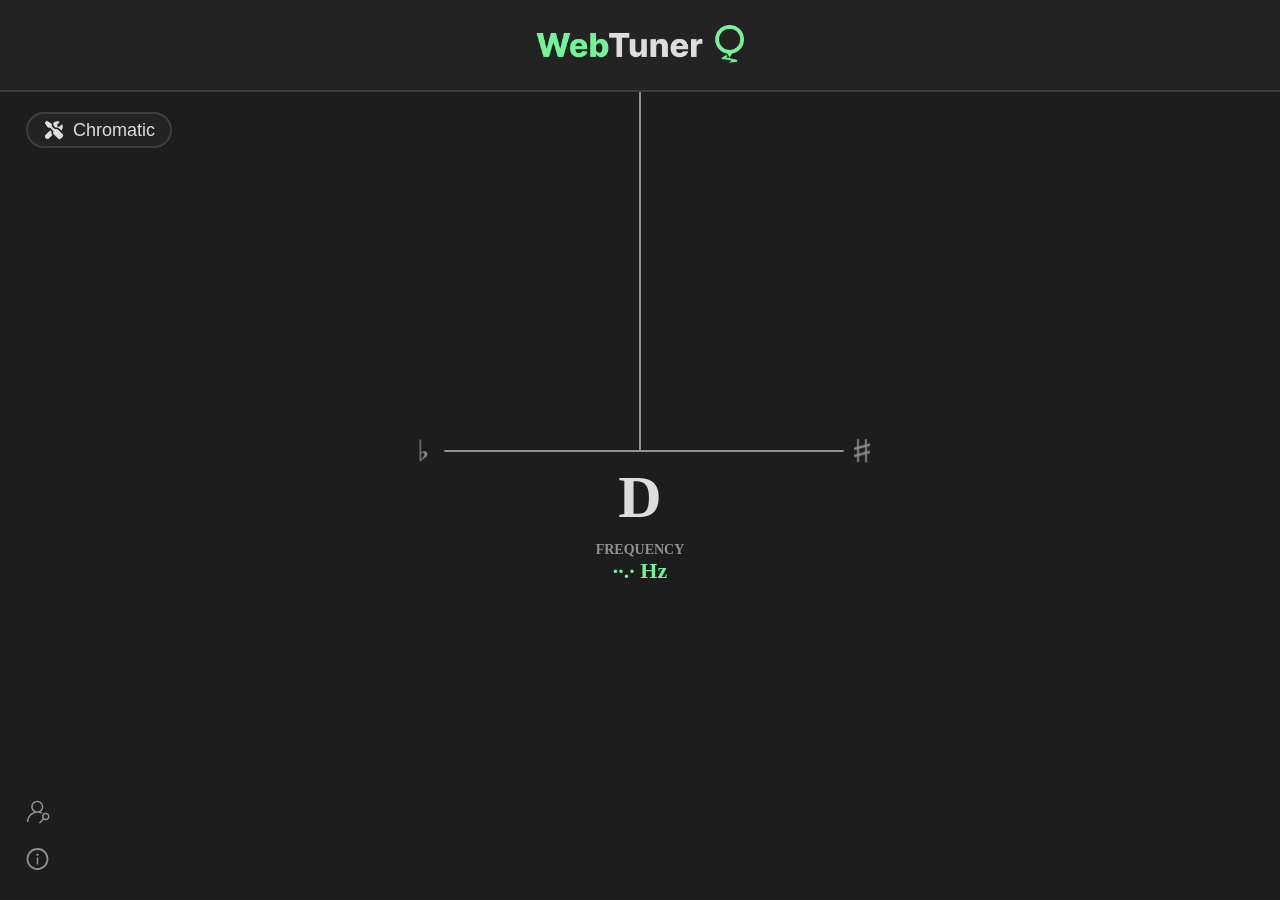
==== index.html @ 8b300e01 "Add initial HTML structure for WebTuner application - Created index.html with layout for tuner inter" ====
<!DOCTYPE html>
<html lang="en">
<head>
    <meta charset="UTF-8">
    <meta name="viewport" content="width=device-width, initial-scale=1.0">
    <title>WebTuner</title>
    <link rel="stylesheet" href="assets/style/style.css">
</head>
<body>
    <header>
        <a href="index.html">
            <img src="assets/img/Logo.png" alt="WebTuner" height="40" id="header-logo">
        </a>
    </header>

    <div class="tuner-container">
        <div class="axis-line">
            <div class="vertical-axis-container">
                <div class="vertical-axis-line"></div>
            </div>
            <div class="horizontal-axis-container">
                <img id="flat-note-icon" src="assets/img/flat note.svg" alt="">
                <div class="horizontal-axis-line"></div>
                <img id="sharp-note-icon" src="assets/img/sharp note.svg" alt="">
            </div>
        </div>
        
        <span id="tuner-note-label">D</span>

        <div class="tuner-content">
            <span class="tuner-content-text">FREQUENCY</span>
            <span id="frequency-label">∙∙.∙ Hz</span>
        </div>
    </div>
    

    <main>
        <div class="content-header">
            <button id="tuner-type-btn">
                <svg xmlns="http://www.w3.org/2000/svg" width="22" height="22" viewBox="0 0 640 640">
                    <path d="M0 0h640v640H0z" fill="none" />
                    <path fill="currentColor" d="M102.8 57.3c5.4-5.4 13.8-6.2 20.2-2l118.9 79.2c8.9 5.9 14.2 15.9 14.2 26.6v49.6l90.8 90.8c33.3-15 73.9-8.9 101.2 18.5l126.1 126.1c18.7 18.7 18.7 49.1 0 67.9l-60.1 60.1c-18.7 18.7-49.1 18.7-67.9 0L320.1 448c-27.4-27.4-33.5-67.9-18.5-101.2L210.8 256h-49.6c-10.7 0-20.7-5.3-26.6-14.2L55.4 122.9c-4.2-6.3-3.4-14.8 2-20.2zm145 303.5c-6.3 36.9 2.3 75.9 26.2 107.2l-94.9 95c-28.1 28.1-73.7 28.1-101.8 0s-28.1-73.7 0-101.8l135.4-135.5l35.2 35.1zM416.1 64c20.1 0 39.4 3.7 57.1 10.5c10 3.8 11.8 16.5 4.3 24.1l-56.7 56.7c-3 3-4.7 7.1-4.7 11.3V208c0 8.8 7.2 16 16 16h41.4c4.2 0 8.3-1.7 11.3-4.7l56.7-56.7c7.6-7.5 20.3-5.7 24.1 4.3c6.8 17.7 10.5 37 10.5 57.1c0 43.2-17.2 82.3-45 111.1L482 286c-33.1-33-78.5-45.7-121.1-38.4l-56.8-56.8v-29.7l-.2-5c-.8-12.4-4.4-24.3-10.5-34.9c29.4-35 73.4-57.2 122.7-57.3z" />
                </svg>
                <span id="tuner-type-label">Chromatic</span>
            </button>
        </div>

        <div class="main-content">
        </div>

        <div class="corner-nav">

            <!-- Contact SVG -->
            <a href="contact.html">
                <svg class="corner-nav-icon" width="33" height="33" viewBox="0 0 33 33" fill="none" xmlns="http://www.w3.org/2000/svg">
                    <g clip-path="url(#clip0_5_156)">
                        <path d="M23.2343 17.9472C22.7003 18.4042 22.2452 18.9119 21.8692 19.4704C20.9973 19.0475 20.091 18.7399 19.1501 18.5474C18.2092 18.3549 17.2492 18.2617 16.27 18.2678C15.1451 18.2867 14.0747 18.4454 13.0588 18.7438C12.0429 19.0423 11.0913 19.4542 10.2042 19.9797C9.31713 20.5051 8.52561 21.1383 7.82968 21.8793C7.13374 22.6203 6.52765 23.438 6.0114 24.3322C5.49515 25.2265 5.11562 26.1965 4.87281 27.2425C4.62999 28.2884 4.50747 29.3635 4.50526 30.4679L2.50555 30.5016C2.4799 28.981 2.67915 27.5139 3.1033 26.1002C3.52744 24.6866 4.15149 23.3895 4.97545 22.2088C5.79941 21.028 6.78726 19.9904 7.93901 19.0958C9.09076 18.2013 10.4022 17.5072 11.8732 17.0136C11.3045 16.6481 10.7973 16.2243 10.3516 15.7422C9.90587 15.2601 9.52196 14.7352 9.19985 14.1676C8.87773 13.6001 8.62799 13 8.45064 12.3675C8.27328 11.735 8.1789 11.0802 8.16748 10.4033C8.14886 9.29924 8.33969 8.25942 8.73996 7.28378C9.14024 6.30815 9.69885 5.45486 10.4158 4.72391C11.1327 3.99297 11.9719 3.40582 12.9333 2.96247C13.8947 2.51911 14.9274 2.28812 16.0315 2.26951C17.1355 2.25089 18.1753 2.44172 19.1509 2.84199C20.1266 3.24226 20.9799 3.80087 21.7108 4.51782C22.4417 5.23476 23.0289 6.07394 23.4722 7.03535C23.9156 7.99676 24.1466 9.02947 24.1652 10.1335C24.1766 10.8105 24.1044 11.468 23.9484 12.1062C23.7925 12.7443 23.5684 13.3575 23.2762 13.9459C22.984 14.5342 22.6128 15.0718 22.1626 15.5586C21.7125 16.0455 21.2146 16.4862 20.6691 16.8809C21.1194 17.0192 21.5544 17.1733 21.974 17.3433C22.3935 17.5134 22.8137 17.7146 23.2343 17.9472ZM10.1672 10.3695C10.1812 11.2027 10.3506 11.976 10.6751 12.6894C10.9997 13.4028 11.4374 14.0309 11.9883 14.5738C12.5392 15.1167 13.1819 15.5382 13.9162 15.8384C14.6505 16.1385 15.4343 16.2816 16.2675 16.2675C17.0903 16.2536 17.8636 16.0843 18.5874 15.7596C19.3112 15.4348 19.9393 14.9971 20.4718 14.4464C21.0042 13.8956 21.4257 13.253 21.7363 12.5185C22.0469 11.784 22.19 11.0002 22.1655 10.1672C22.1516 9.3444 21.9823 8.57111 21.6576 7.84731C21.3328 7.12352 20.8951 6.49539 20.3443 5.96294C19.7936 5.43048 19.1458 5.00905 18.4009 4.69865C17.656 4.38825 16.8774 4.24511 16.0652 4.26922C15.232 4.28327 14.4587 4.45258 13.7453 4.77716C13.0319 5.10173 12.4038 5.53947 11.8609 6.09037C11.318 6.64126 10.8966 7.28909 10.5966 8.03383C10.2966 8.77858 10.1535 9.55715 10.1672 10.3695ZM27.3306 18.0656C28.018 18.054 28.6712 18.1732 29.2901 18.4233C29.909 18.6733 30.4462 19.0236 30.9018 19.4744C31.3574 19.9251 31.7256 20.4502 32.0066 21.0497C32.2876 21.6492 32.434 22.2979 32.4457 22.9957C32.4573 23.6831 32.338 24.331 32.0878 24.9395C31.8377 25.548 31.4873 26.0852 31.0367 26.5512C30.5862 27.0172 30.0559 27.3856 29.4458 27.6563C28.8357 27.9271 28.187 28.0734 27.4998 28.0954C26.4895 28.1125 25.563 27.8468 24.7203 27.2984L20.2354 31.9372C20.0408 32.1384 19.8082 32.2413 19.5374 32.2459C19.2666 32.2505 19.0306 32.1555 18.8293 31.9609C18.6281 31.7664 18.5252 31.5337 18.5207 31.2629C18.5161 30.9921 18.6111 30.7561 18.8056 30.5549L23.2906 25.9161C22.7141 25.0924 22.4173 24.1754 22.4003 23.1651C22.3887 22.4777 22.508 21.8298 22.7582 21.2213C23.0084 20.6128 23.3588 20.0756 23.8093 19.6096C24.2598 19.1436 24.785 18.7753 25.3846 18.5047C25.9843 18.2342 26.633 18.0878 27.3306 18.0656ZM27.4661 26.0957C27.8827 26.0887 28.2719 26.004 28.6338 25.8416C28.9957 25.6792 29.3098 25.4604 29.576 25.185C29.8422 24.9097 30.0555 24.5831 30.2158 24.2053C30.3761 23.8276 30.4529 23.4356 30.446 23.0294C30.439 22.6128 30.3543 22.2236 30.1919 21.8617C30.0296 21.4998 29.8055 21.1858 29.5197 20.9197C29.2339 20.6537 28.9126 20.4403 28.5557 20.2797C28.1987 20.119 27.8016 20.0475 27.3644 20.0653C26.9478 20.0724 26.5585 20.1571 26.1966 20.3194C25.8347 20.4818 25.5207 20.7059 25.2547 20.9917C24.9886 21.2774 24.7753 21.5988 24.6146 21.9557C24.4539 22.3126 24.3824 22.7045 24.4 23.1314C24.407 23.548 24.4917 23.9372 24.6541 24.2991C24.8165 24.661 25.0354 24.9751 25.3107 25.2413C25.5861 25.5075 25.9126 25.7208 26.2904 25.8811C26.6682 26.0415 27.06 26.113 27.4661 26.0957Z" fill="currentColor"/>
                    </g>
                    <defs>
                        <clipPath id="clip0_5_156">
                        <rect width="32" height="32" fill="white" transform="translate(0 0.539551) rotate(-0.96609)"/>
                        </clipPath>
                    </defs>
                </svg>

                <span class="corner-nav-title">Contact</span> <!-- Hidden -->
            </a>

            <!-- About SVG -->
            <a href="about.html">
                <svg class="corner-nav-icon" width="32" height="32" viewBox="0 0 32 32" fill="none" xmlns="http://www.w3.org/2000/svg">
                    <g clip-path="url(#clip0_5_160)">
                        <path d="M16 2C8.26875 2 2 8.26875 2 16C2 23.7313 8.26875 30 16 30C23.7313 30 30 23.7313 30 16C30 8.26875 23.7313 2 16 2ZM16 27.625C9.58125 27.625 4.375 22.4188 4.375 16C4.375 9.58125 9.58125 4.375 16 4.375C22.4188 4.375 27.625 9.58125 27.625 16C27.625 22.4188 22.4188 27.625 16 27.625Z" fill="currentColor"/>
                        <path d="M14.5 10.5C14.5 10.8978 14.658 11.2794 14.9393 11.5607C15.2206 11.842 15.6022 12 16 12C16.3978 12 16.7794 11.842 17.0607 11.5607C17.342 11.2794 17.5 10.8978 17.5 10.5C17.5 10.1022 17.342 9.72064 17.0607 9.43934C16.7794 9.15804 16.3978 9 16 9C15.6022 9 15.2206 9.15804 14.9393 9.43934C14.658 9.72064 14.5 10.1022 14.5 10.5ZM16.75 14H15.25C15.1125 14 15 14.1125 15 14.25V22.75C15 22.8875 15.1125 23 15.25 23H16.75C16.8875 23 17 22.8875 17 22.75V14.25C17 14.1125 16.8875 14 16.75 14Z" fill="currentColor"/>
                    </g>
                    <defs>
                        <clipPath id="clip0_5_160">
                        <rect width="32" height="32" fill="white"/>
                        </clipPath>
                    </defs>
                </svg>

                <span class="corner-nav-title">About</span> <!-- Hidden -->
            </a>
        </div>
    </main>
</body>
</html>
---- assets/style/style.css ----
body{
    margin: 0;
    background-color: #1d1d1d;
}

header{
    background-color: #232323;
    border-bottom: 2px solid #3e3e3e;
    padding: 25px;
}

main{
    margin-left: 26px;
    line-height: 0.5;
}

p{
    line-height: 1.5;
}

button{
    display: flex;
    background-color: #232323;
    border: 2px solid #3e3e3e;
    border-radius: 50px;
    align-items: center;
    padding: 5px 15px;
    gap: 8px;
    transition: all 0.2s linear;
}

button:hover{
    background-color: #3e3e3e;
    transition: all 0.2s linear;
}

#tuner-type-label{
    color: #dddddd;
    font-size: 18px;
}

#header-logo{
    display: block;
    margin-left: auto;
    margin-right: auto;
}

.content-header{
    display: flex;
    gap: 10px;
    margin-top: 20px;
    align-items: center;
}

.content-title, p, #tuner-type-btn{
    color:#dddddd
}

h2{
    color: #74F398
}

.main-content{
    margin-left: 40px;
}

.corner-nav{
    position: fixed;
    bottom: 25px;
    left: 25px;
    display: flex;
    flex-direction: column;
    gap: 15px;
}

.corner-nav-icon, .corner-nav-title{
    width: 25px;
    font-size: 12px;
    color: #919191;
    transition: all 0.2s linear;
}

.corner-nav-icon:hover{
    color: #dddddd;
    transition: all 0.2s linear;
}

/* Corner Navigation Titles are hidden by default. kinda distracting to keep it enabled, kept it here to have an option for now */
.corner-nav-title{
    display: none;
}

.corner-nav-active{
    color: #dddddd;
}

#contact-text{
    max-width: 60ch;
}

.link-container{
    display: flex;
    flex-direction: column;
    gap: 10px;
    
}

.link-icon{
    height: 25px;
    width: 25px;
}

a{
    display: flex;
    align-items: center;
    text-decoration: none;
    color: #dddddd;
    gap: 10px;

    transition: all 0.2s linear;
}

a:hover{
    color: #74F398;
    transition: all 0.2s linear;
}

.tuner-container{
    position: absolute;
    width: 100%;
    display: flex;
    flex-direction: column;
    align-items: center;
    gap: 10px;
    pointer-events: none;
}
.axis-line{
    margin-left: auto;
    margin-right: auto;
    width: 35vw;
    min-width: 400px;
}
.horizontal-axis-line
{   
    width: 35vw;
    height: 2px;
    background-color: #919191;
    border-radius: 5px;
    min-width: 400px;
}
.horizontal-axis-container{
    display: flex;
    align-items: center;
    justify-content: center;
    
}
.vertical-axis-line{
    margin-left: auto;
    margin-right: auto;
    width: 2px;
    height: 40vh;
    background-color: #919191;
}
.vertical-axis-container{
    margin-bottom: -13px;
}

.horizontal-axis-container img{
    height: 24px;
    padding-left: 10px;
    padding-right: 10px;
}

#tuner-note-label{
    margin-top: -10px;
    color: #dddddd;
    font-size: 60px;
    font-weight: 800;
}

.tuner-content{
    display: flex;
    flex-direction: column;
    align-items: center;
}

.tuner-content-text, #frequency-label{
    color: #919191;
    font-size: 14px;
    font-weight: 800;
}

#frequency-label{
    color: #74F398;
    font-size: 22px;
}
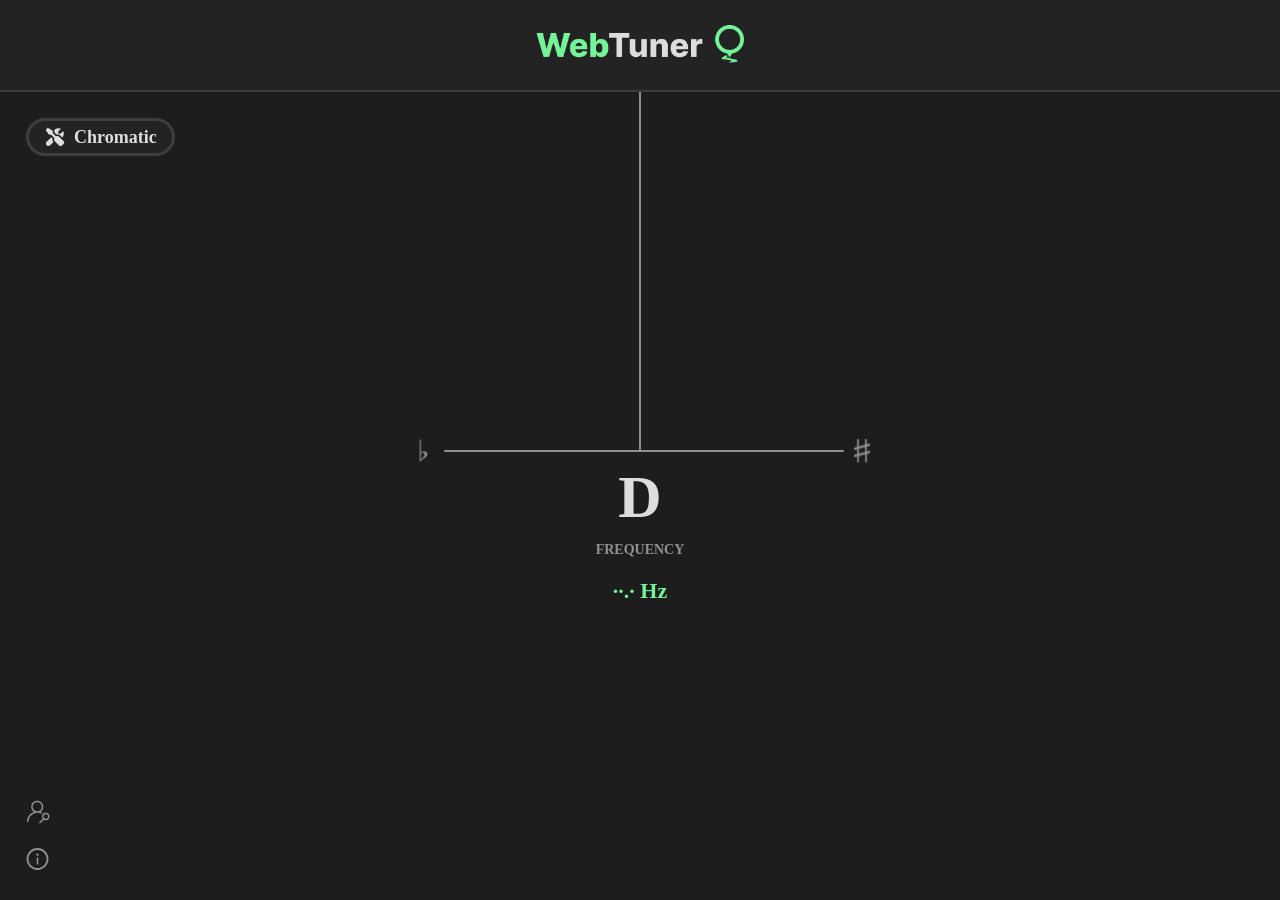
==== commit 988966e4: "Add services page and note icon SVG - Created a new SVG file for the note icon in assets/img/note.sv" ====
--- a/index.html
+++ b/index.html
@@ -33,10 +33,9 @@
         </div>
     </div>
     
-
     <main>
         <div class="content-header">
-            <button id="tuner-type-btn">
+            <button id="tuner-type-btn" onclick="window.location.href='services.html'">
                 <svg xmlns="http://www.w3.org/2000/svg" width="22" height="22" viewBox="0 0 640 640">
                     <path d="M0 0h640v640H0z" fill="none" />
                     <path fill="currentColor" d="M102.8 57.3c5.4-5.4 13.8-6.2 20.2-2l118.9 79.2c8.9 5.9 14.2 15.9 14.2 26.6v49.6l90.8 90.8c33.3-15 73.9-8.9 101.2 18.5l126.1 126.1c18.7 18.7 18.7 49.1 0 67.9l-60.1 60.1c-18.7 18.7-49.1 18.7-67.9 0L320.1 448c-27.4-27.4-33.5-67.9-18.5-101.2L210.8 256h-49.6c-10.7 0-20.7-5.3-26.6-14.2L55.4 122.9c-4.2-6.3-3.4-14.8 2-20.2zm145 303.5c-6.3 36.9 2.3 75.9 26.2 107.2l-94.9 95c-28.1 28.1-73.7 28.1-101.8 0s-28.1-73.7 0-101.8l135.4-135.5l35.2 35.1zM416.1 64c20.1 0 39.4 3.7 57.1 10.5c10 3.8 11.8 16.5 4.3 24.1l-56.7 56.7c-3 3-4.7 7.1-4.7 11.3V208c0 8.8 7.2 16 16 16h41.4c4.2 0 8.3-1.7 11.3-4.7l56.7-56.7c7.6-7.5 20.3-5.7 24.1 4.3c6.8 17.7 10.5 37 10.5 57.1c0 43.2-17.2 82.3-45 111.1L482 286c-33.1-33-78.5-45.7-121.1-38.4l-56.8-56.8v-29.7l-.2-5c-.8-12.4-4.4-24.3-10.5-34.9c29.4-35 73.4-57.2 122.7-57.3z" />
--- a/assets/style/style.css
+++ b/assets/style/style.css
@@ -1,3 +1,12 @@
+@font-face {
+    font-family: 'Inter';
+    src: url('fonts/Inter.ttf') format('truetype');
+}
+
+*, *::before, *::after, input, button { 
+    font-family: 'Inter'
+}
+
 body{
     margin: 0;
     background-color: #1d1d1d;
@@ -10,33 +19,41 @@
 }
 
 main{
-    margin-left: 26px;
+    margin: 26px;
     line-height: 0.5;
 }
 
-p{
+p, .link-title{
     line-height: 1.5;
+    font-weight: 500;
 }
 
 button{
     display: flex;
     background-color: #232323;
-    border: 2px solid #3e3e3e;
+    border: 3px solid #3e3e3e;
     border-radius: 50px;
     align-items: center;
     padding: 5px 15px;
     gap: 8px;
     transition: all 0.2s linear;
+    cursor: pointer;
 }
 
 button:hover{
-    background-color: #3e3e3e;
-    transition: all 0.2s linear;
+    border-color: #919191;
+    transition: all 0.2s linear;
+}
+
+::selection {
+    background-color: #74F398;
+    color: #232323;
 }
 
 #tuner-type-label{
     color: #dddddd;
     font-size: 18px;
+    font-weight: 600;
 }
 
 #header-logo{
@@ -47,7 +64,12 @@
 
 .content-header{
     display: flex;
-    gap: 10px;
+    gap: 14px;
+    margin-top: 20px;
+    align-items: center;
+}
+
+.content-header-tuned{
     margin-top: 20px;
     align-items: center;
 }
@@ -102,7 +124,7 @@
     display: flex;
     flex-direction: column;
     gap: 10px;
-    
+    width: 210px;
 }
 
 .link-icon{
@@ -133,6 +155,9 @@
     align-items: center;
     gap: 10px;
     pointer-events: none;
+}
+.tuner-container input, .tuner-container button{
+    pointer-events: auto;
 }
 .axis-line{
     margin-left: auto;
@@ -152,7 +177,6 @@
     display: flex;
     align-items: center;
     justify-content: center;
-    
 }
 .vertical-axis-line{
     margin-left: auto;
@@ -182,6 +206,7 @@
     display: flex;
     flex-direction: column;
     align-items: center;
+    gap: 20px;
 }
 
 .tuner-content-text, #frequency-label{
@@ -194,3 +219,155 @@
     color: #74F398;
     font-size: 22px;
 }
+
+.tuned-freq-container{
+    display: flex;
+    flex-direction: column;
+    align-items: center;
+}
+
+.note-box-container{
+    display: flex;
+    gap:28px;
+}
+.note{
+    display: flex;
+    flex-direction: column;
+    align-items: center;
+    justify-content: center;
+    gap:3px
+}
+.note-box{
+    width: 41px;
+    height: 41px;
+    border-radius: 50%;
+    background-color: #232323;
+    border: 2px solid;
+    border-color: #3e3e3e;
+    text-align: center;
+    align-content: center;
+    font-size: 24px;
+    font-weight: 700;
+    color: #919191;
+    outline: none;
+    transition: all 0.2s linear;
+}
+
+.note-box:hover, .note-box.active{
+    border-color: #dddddd;
+    color: #dddddd;
+}
+
+.arrow-btn{
+    display: flex; /* 'none' to disable */
+    background: none;
+    border: none;
+    width: 20px;
+    padding:0px;
+    align-items: center;
+    justify-content: center;
+    color: #3e3e3e;
+}
+.arrow-btn:hover{
+    background: none;
+    color: #dddddd;
+}
+
+.toggle-container{
+    display: inline-flex;
+    cursor: pointer;
+    align-items: center;
+    gap: 12px;
+}
+.toggle-container input{
+    display: none;
+}
+.toggle-slider {
+    position: relative;
+    width: 40px;
+    height: 12px;
+    background-color: #74F398;
+    border-radius: 20px;
+    transition: background-color 0.2s ease;
+}
+.toggle-slider::before {
+    content: "";
+    position: absolute;
+    top: -8px;
+    left: -2px;
+    width: 20px;
+    height: 20px;
+    background-color: #dddddd;
+    border: 4px solid;
+    border-color: #1d1d1d;
+    border-radius: 50%;
+    transition: transform 0.2s ease;
+}
+.toggle-container input:not(:checked) + .toggle-slider {
+    background-color: #333333;
+}
+.toggle-container input:checked + .toggle-slider::before {
+    transform: translateX(20px);
+}
+.toggle-label{
+    color: #74F398;
+    font-weight: 700;
+    font-size: 18px;
+    transition: all 0.2s linear;
+}
+.toggle-container:has(input:not(:checked)) .toggle-label {
+   color: #dddddd;
+   transition: all 0.2s linear;
+}
+
+.grid-section-title{
+    font-size: 22px;
+}
+
+.cards-grid{
+    display: grid;
+    grid-template-columns: repeat(auto-fit, minmax(350px, 350px));
+    justify-content: left;
+    gap: 30px;
+}
+.card{
+    display: flex;
+    flex-direction: column;
+    justify-content: center;
+    align-items: center;
+    gap: 18px;
+    background-color: #232323;
+    border: 2px solid;
+    border-color: #3e3e3e;
+    border-radius: 20px;
+    width: 330px;
+    height: 100px;
+    transition: all 0.2s linear;
+}
+.card-title{
+    color: #dddddd;
+    margin: 0px;
+}
+.card-note{
+    display: flex;
+    flex-direction: row;
+    align-items: center;
+    justify-content: center;
+    gap:14px
+}
+.card-note-box{
+    font-size: 16px;
+    width: 32px;
+    height: 32px;
+}
+.card-note-box:hover{
+    border-color: #3e3e3e;
+    color: #919191;
+}
+
+.card:hover .card-note-box{
+    color: #dddddd;
+}
+.card:hover{
+    border-color: #919191;
+}
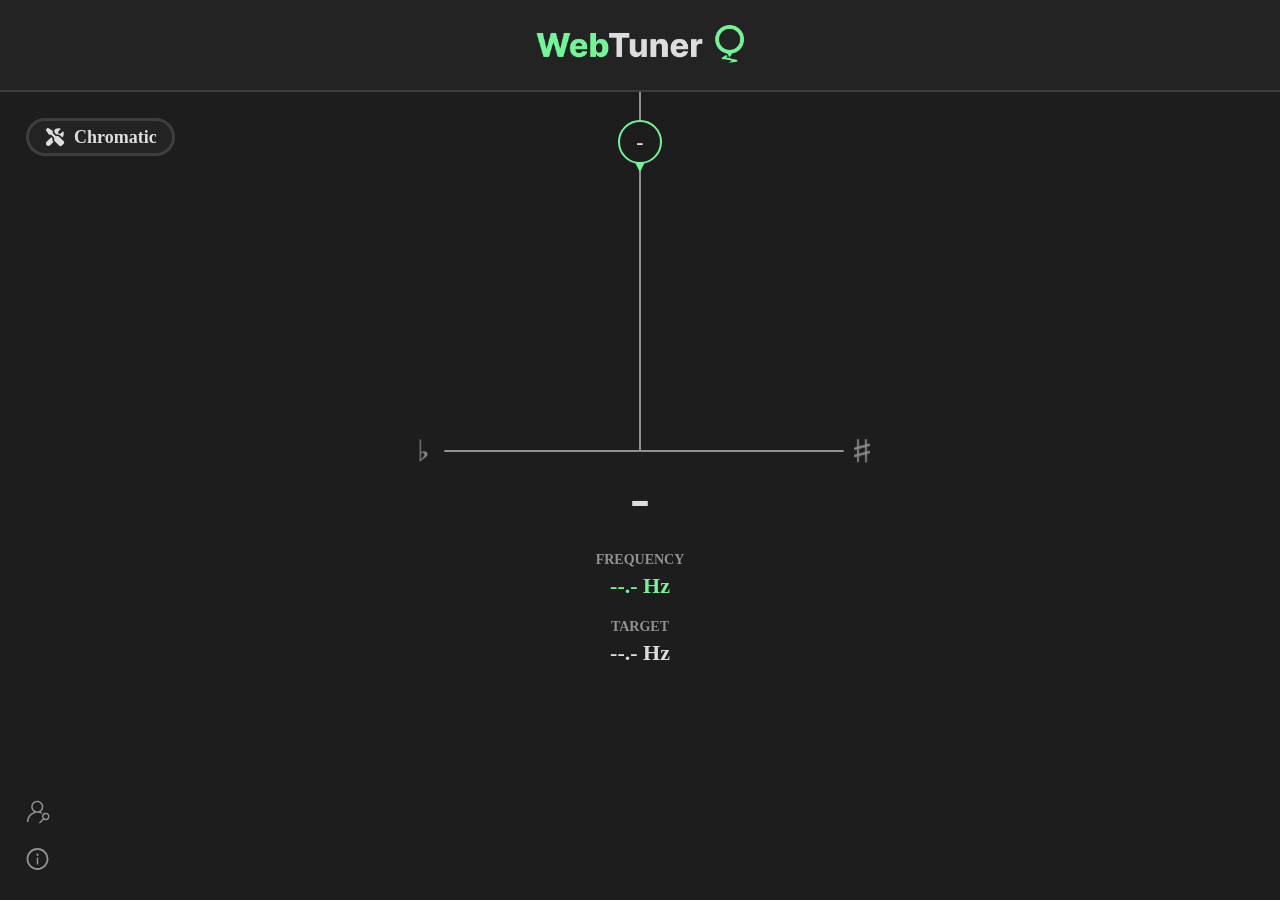
==== commit 2149f0d3: "feat: implement pitch detection and visualization, add tuning reference data" ====
--- a/index.html
+++ b/index.html
@@ -5,6 +5,8 @@
     <meta name="viewport" content="width=device-width, initial-scale=1.0">
     <title>WebTuner</title>
     <link rel="stylesheet" href="assets/style/style.css">
+    <script src="js/tunings.js"></script>
+    <script src="js/app.js" type="module"></script>
 </head>
 <body>
     <header>
@@ -25,14 +27,32 @@
             </div>
         </div>
         
-        <span id="tuner-note-label">D</span>
+        <span id="tuner-note-label">-</span>
 
-        <div class="tuner-content">
-            <span class="tuner-content-text">FREQUENCY</span>
-            <span id="frequency-label">∙∙.∙ Hz</span>
+        <div style="display: flex; flex-direction: column; gap: 20px; padding-top: 10px;">
+            <div class="tuner-content">
+                <span class="tuner-content-text">FREQUENCY</span>
+                <span id="frequency-label">--.- Hz</span>
+            </div>
+
+            <div class="tuner-content">
+                <span class="tuner-content-text">TARGET</span>
+                <span id="target-frequency-label" style="color: #dddddd;">--.- Hz</span>
+            </div>
+        </div>
+        
+    </div>
+
+    <div class="cent-container">
+        <div class="cent-canvas">
+            <canvas id="cent-trail"></canvas>
+            <div class="cent-coin">
+                <span id="cent-label" class="cent">-</span>
+                <span class="cent-arrow">▼</span>
+            </div>
         </div>
     </div>
-    
+
     <main>
         <div class="content-header">
             <button id="tuner-type-btn" onclick="window.location.href='services.html'">
--- a/assets/style/style.css
+++ b/assets/style/style.css
@@ -1,8 +1,3 @@
-@font-face {
-    font-family: 'Inter';
-    src: url('fonts/Inter.ttf') format('truetype');
-}
-
 *, *::before, *::after, input, button { 
     font-family: 'Inter'
 }
@@ -53,7 +48,7 @@
 #tuner-type-label{
     color: #dddddd;
     font-size: 18px;
-    font-weight: 600;
+    font-weight: 700;
 }
 
 #header-logo{
@@ -147,7 +142,58 @@
     transition: all 0.2s linear;
 }
 
-.tuner-container{
+.cent-container, .cent-canvas{
+    position: absolute;
+    width: 100%;
+    display: flex;
+    flex-direction: column;
+    align-items: center;
+    justify-content: top;
+    padding-top: 14px;
+}
+.cent-canvas{
+    position: relative;
+    height: 37vh;
+    width: 30vw;
+    min-width: 400px;
+}
+.cent-coin{
+    position: absolute;
+    left: 50%;
+    transform: translateX(-50%); 
+    display: flex;
+    flex-direction: column;
+    align-items: center;
+    transition: transform 0.05s ease-out; 
+}
+.cent{
+    display: flex;
+    justify-content: center;
+    align-items: center;
+    font-size: 22px;
+    font-weight: 700;
+    color: #dddddd;
+    background-color: #1d1d1d;
+    border: 2px solid;
+    border-radius: 50%;
+    border-color: #74F398;
+    width: 40px;
+    height: 40px;
+}
+.cent-arrow{
+    margin-top: -6px;
+    color: #74F398;
+}
+#cent-trail{
+    position: absolute;
+    top: 0;
+    left: 0;
+    width: 100%;
+    height: 100%;
+    pointer-events: none;
+}
+
+.tuner-container {
     position: absolute;
     width: 100%;
     display: flex;
@@ -206,16 +252,16 @@
     display: flex;
     flex-direction: column;
     align-items: center;
-    gap: 20px;
-}
-
-.tuner-content-text, #frequency-label{
+    gap: 5px;
+}
+
+.tuner-content-text, #frequency-label, #target-frequency-label{
     color: #919191;
     font-size: 14px;
     font-weight: 800;
 }
 
-#frequency-label{
+#frequency-label, #target-frequency-label{
     color: #74F398;
     font-size: 22px;
 }
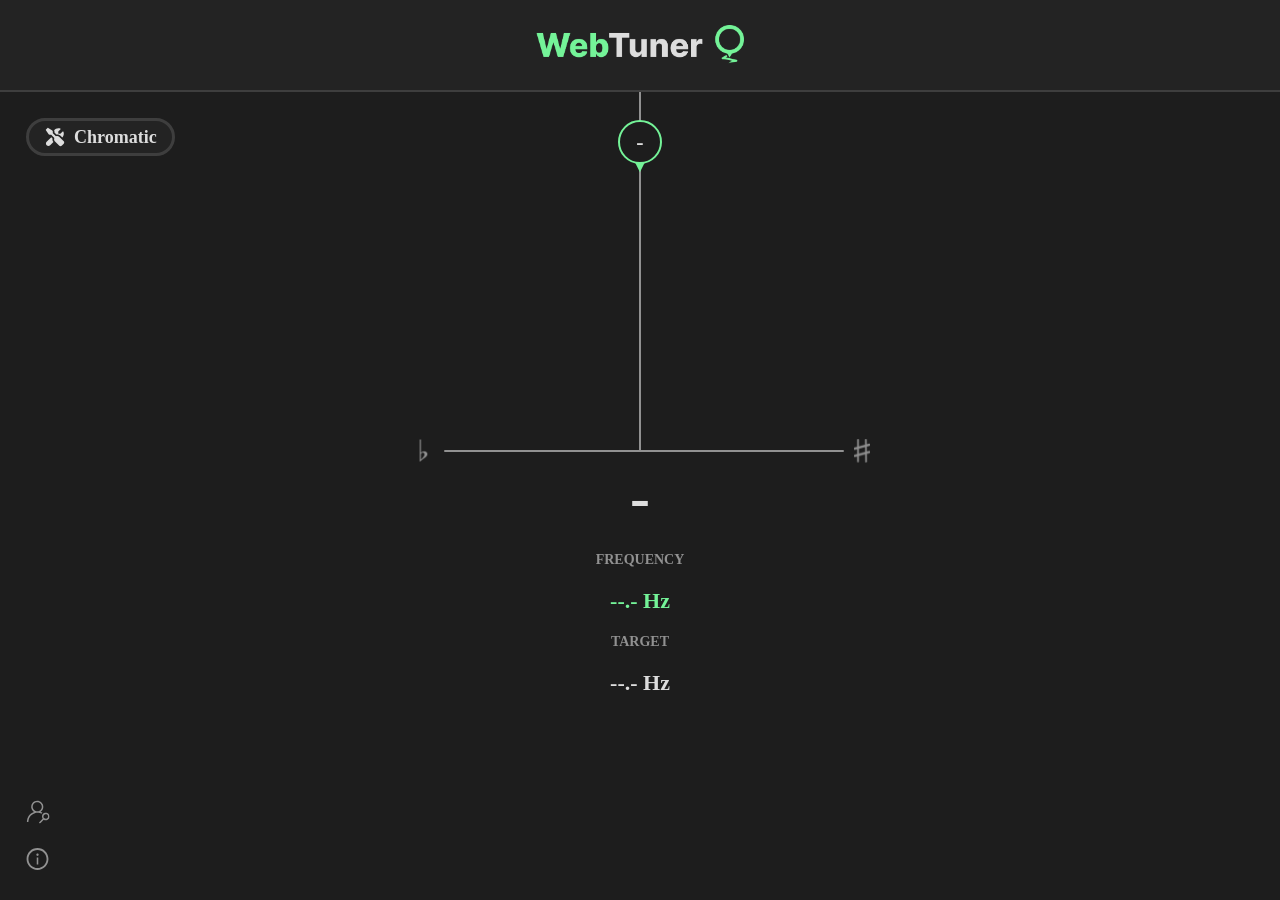
==== commit 0783912f: "Refactor code structure for improved readability and maintainability" ====
--- a/index.html
+++ b/index.html
@@ -4,7 +4,11 @@
     <meta charset="UTF-8">
     <meta name="viewport" content="width=device-width, initial-scale=1.0">
     <title>WebTuner</title>
+    <link rel="icon" type="image/png" href="assets/img/icon.png">
     <link rel="stylesheet" href="assets/style/style.css">
+    <script>
+        sessionStorage.setItem("selectedTuning", "chromaticNotes");
+    </script>
     <script src="js/tunings.js"></script>
     <script src="js/app.js" type="module"></script>
 </head>
--- a/assets/style/style.css
+++ b/assets/style/style.css
@@ -150,10 +150,11 @@
     align-items: center;
     justify-content: top;
     padding-top: 14px;
+    pointer-events: none;
 }
 .cent-canvas{
     position: relative;
-    height: 37vh;
+    height: 35vh;
     width: 30vw;
     min-width: 400px;
 }
@@ -252,7 +253,7 @@
     display: flex;
     flex-direction: column;
     align-items: center;
-    gap: 5px;
+    gap: 20px;
 }
 
 .tuner-content-text, #frequency-label, #target-frequency-label{
@@ -284,8 +285,8 @@
     gap:3px
 }
 .note-box{
-    width: 41px;
-    height: 41px;
+    width: 48px;
+    height: 48px;
     border-radius: 50%;
     background-color: #232323;
     border: 2px solid;
@@ -403,8 +404,8 @@
 }
 .card-note-box{
     font-size: 16px;
-    width: 32px;
-    height: 32px;
+    width: 35px;
+    height: 35px;
 }
 .card-note-box:hover{
     border-color: #3e3e3e;
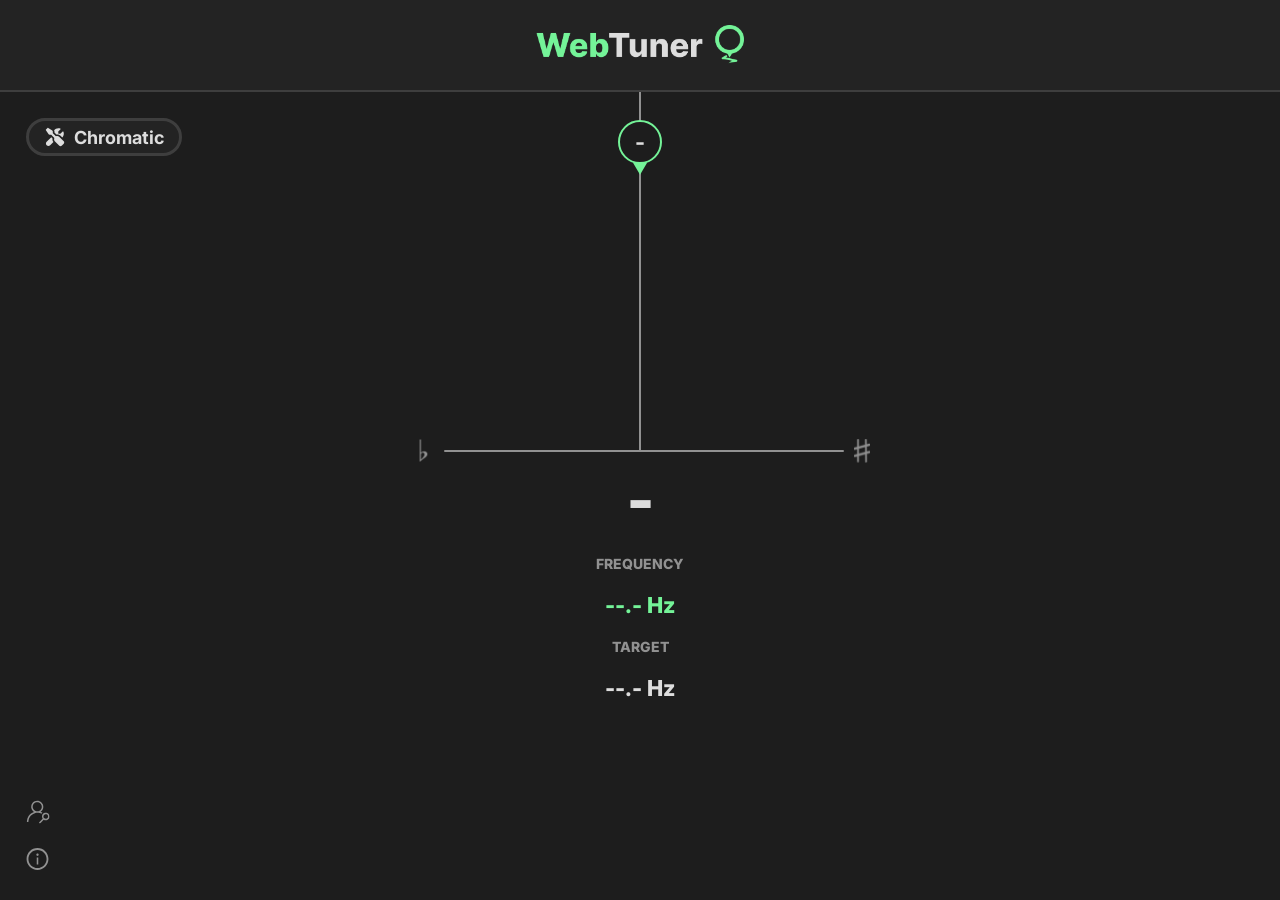
==== commit e3b3f8f6: "feat: add Google Fonts integration for improved typography across all pages" ====
--- a/index.html
+++ b/index.html
@@ -4,6 +4,9 @@
     <meta charset="UTF-8">
     <meta name="viewport" content="width=device-width, initial-scale=1.0">
     <title>WebTuner</title>
+    <link rel="preconnect" href="https://fonts.googleapis.com">
+    <link rel="preconnect" href="https://fonts.gstatic.com" crossorigin>
+    <link href="https://fonts.googleapis.com/css2?family=Inter:ital,opsz,wght@0,14..32,100..900;1,14..32,100..900&display=swap" rel="stylesheet">
     <link rel="icon" type="image/png" href="assets/img/icon.png">
     <link rel="stylesheet" href="assets/style/style.css">
     <script>
